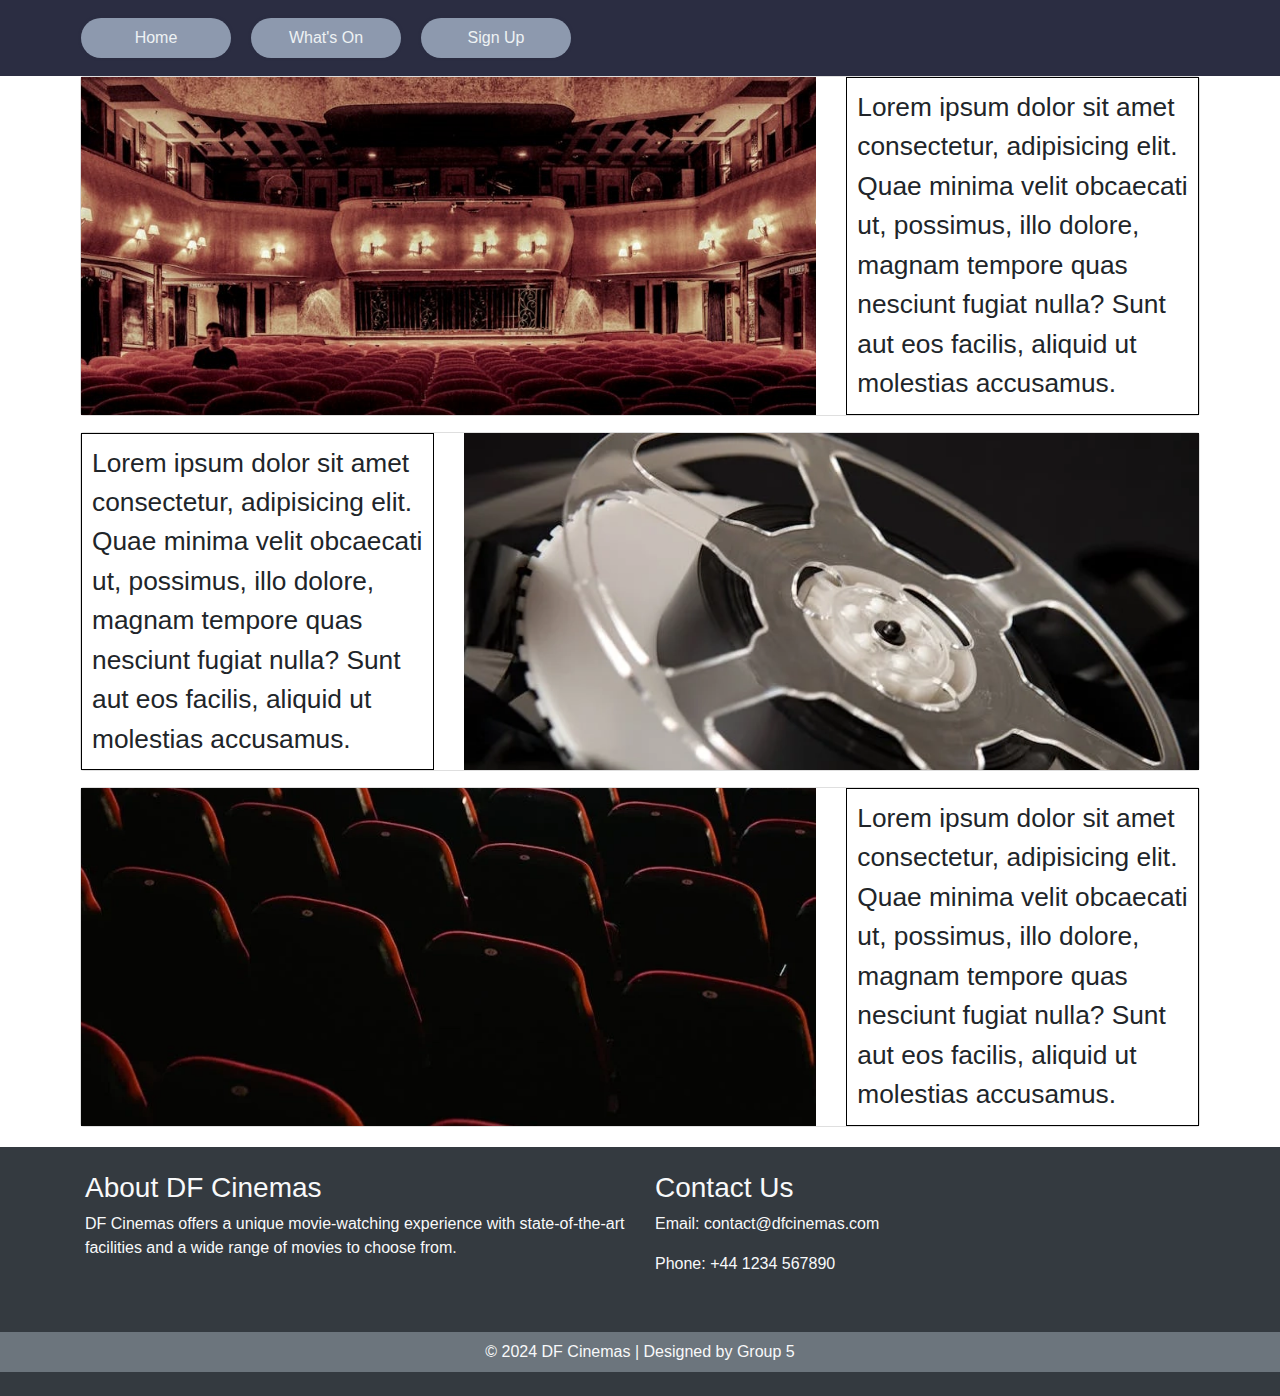
==== index.html @ 93f0f3c1 "Merge branch 'main' of https://github.com/digital-futures-academy-se-2404-a/web-development-hackatho" ====
<!DOCTYPE html>
<html lang="en">
<head>
    <meta charset="UTF-8">
    <meta name="viewport" content="width=device-width, initial-scale=1.0">
    <link rel="stylesheet" href="https://cdn.jsdelivr.net/npm/bootstrap@4.4.1/dist/css/bootstrap.min.css"
        integrity="sha384-Vkoo8x4CGsO3+Hhxv8T/Q5PaXtkKtu6ug5TOeNV6gBiFeWPGFN9MuhOf23Q9Ifjh" crossorigin="anonymous">
    <link rel="stylesheet" href="./styles.css">
    <link rel="stylesheet" href="./style.css">
    <title>Document</title>
</head>
<body>
    <header class="sticky-navbar">
        <div class="container-fluid">
            <nav class="navbar navbar-expand-sm">
                <ul class="navbar-nav">
                    <li class="nav-item"><a class="nav-link" href="index.html">Home</a></li>
                    <li class="nav-item"><a class="nav-link" href="whatson.html">What's On</a></li>
                    <li class="nav-item"><a class="nav-link" href="signup.html">Sign Up</a></li>
                </ul>
            </nav>
        </div>
    </header>
    <div class="card mb-3">
    <div class="row g-0">
      <div class="col-md-8">
        <img src="images/old-cinema1.jpeg" class="img-fluid rounded-start" alt="...">
      </div>
      <div class=" col-md-4">
        <div class="card-body">
          <p class="card-text">Lorem ipsum dolor sit amet consectetur, adipisicing elit. Quae minima velit obcaecati ut, possimus, illo dolore, magnam tempore quas nesciunt fugiat nulla? Sunt aut eos facilis, aliquid ut molestias accusamus.</p>
        </div>
      </div>
    </div>
  </div>
  <div class="card mb-3">
    <div class="row g-0">
      <div class="col-md-4">
        <div class="card-body">
          <p class="card-text">Lorem ipsum dolor sit amet consectetur, adipisicing elit. Quae minima velit obcaecati ut, possimus,
            illo dolore, magnam tempore quas nesciunt fugiat nulla? Sunt aut eos facilis, aliquid ut molestias accusamus.</p>
        </div>
      </div>
      <div class="col-md-8">
        <img src="/images/film.webp" class="img-fluid rounded-start" alt="...">
      </div>
    </div>
  </div>
  <div class="card mb-3">
    <div class="row g-0">
      <div class="col-md-8">
        <img src="/images/seats.webp" class="img-fluid rounded-start" alt="...">
      </div>
      <div class="col-md-4">
        <div class="card-body">
          <p class="card-text">Lorem ipsum dolor sit amet consectetur, adipisicing elit. Quae minima velit obcaecati ut, possimus,
            illo dolore, magnam tempore quas nesciunt fugiat nulla? Sunt aut eos facilis, aliquid ut molestias accusamus.</p>
        </div>
      </div>
    </div>
  </div>
    <footer class="bg-dark text-light py-4">
        <div class="container">
            <div class="row">
                <div class="col-md-6 mb-3">
                    <h3>About DF Cinemas</h3>
                    <p>DF Cinemas offers a unique movie-watching experience with state-of-the-art facilities and a wide
                        range of movies to choose from.</p>
                </div>
                <div class="col-md-6 mb-3">
                    <h3>Contact Us</h3>
                    <p>Email: contact@dfcinemas.com</p>
                    <p>Phone: +44 1234 567890</p>
                    <div class="socials">
                        <a href="#" class="text-light mx-2"><i class="fab fa-facebook-f"></i></a>
                        <a href="#" class="text-light mx-2"><i class="fab fa-twitter"></i></a>
                        <a href="#" class="text-light mx-2"><i class="fab fa-instagram"></i></a>
                        <a href="#" class="text-light mx-2"><i class="fab fa-reddit-alien"></i></a>
                        <a href="#" class="text-light mx-2"><i class="fab fa-tiktok"></i></a>
                    </div>
                </div>
            </div>
        </div>
        <div class="bg-secondary text-center py-2">
            &copy; 2024 DF Cinemas | Designed by Group 5
        </div>
    </footer>

    <script src="https://code.jquery.com/jquery-3.3.1.slim.min.js"></script>
    <script src="https://cdnjs.cloudflare.com/ajax/libs/popper.js/1.14.7/umd/popper.min.js"></script>
</body>

</html>
---- styles.css ----
:root {
  --color-dark-blue: #2b2d42;
  --color-gray: #8d99ae;
  --color-light-gray: #edf2f4;
  --color-bright-red: #ef233c;
  --color-dark-red: #d90429;
}

.card.mb-3 {
  margin-left: 5rem;
  margin-right: 5rem;
}

.card-body {
  border: 1px solid black;
  padding: 10px;
}

.img-fluid.rounded-start {
  height: 200px;
  object-fit: cover;
}

.row.g-0 {
  display: flex;
  flex-direction: row;
  align-items: stretch;
}

.card-body {
  border: 1px solid black;
  padding: 10px;
  height: 100%;
}

.img-fluid.rounded-start {
  height: 100%;
  object-fit: cover;
}

.card-body .card-text {
  font-size: calc(1vw + 1vh + .5vmin);
}
---- style.css ----
* {
    box-sizing: border-box;
}

.sticky-navbar {
    position: sticky;
    top: 0;
    z-index: 1000;
    background-color: #2B2D42;
}

.navbar-nav {
    position: sticky;
    width: 100%;
    max-height: 20%;
    flex-direction: row;
    justify-content: flex-start;
    width: 40%;
    padding: 0px 40px;
}
 .nav-item {
    background-color: #8D99AE;
    flex: 1;
    text-align: center;
    padding: 0px;
    margin: 10px;
    min-width: 150px;
    border-radius: 50px;
    box-shadow: 0 0 3px #2B2D42;
 }
 @media (max-width: 576px) {
     .navbar-nav {
         flex-direction: row;
         justify-content: space-around;
         width: 100%;
     }

     .nav-item {
         flex: 1;
         text-align: center;
         padding:0px;
         margin: 10px;
         min-width: 100px;
     }
 }
.navbar-nav a:link,
.navbar-nav a:visited {
    color: #EDF2F4;
}
 .navbar-nav a:hover {
    background-color: #EF233C;
    border-radius: 50px;
    font-weight: bold;
    color: #EDF2F4;
 }
 a:link , a:visited{
    color: #EDF2F4;
 }


 
/* Custom footer styles */
footer {
    margin-top: 20px;
}

.footer-content .socials a {
    font-size: 24px;
    transition: color 0.3s ease;
}

.footer-content .socials a:hover {
    color: #007bff;
    /* Bootstrap primary color or any color you prefer */
}
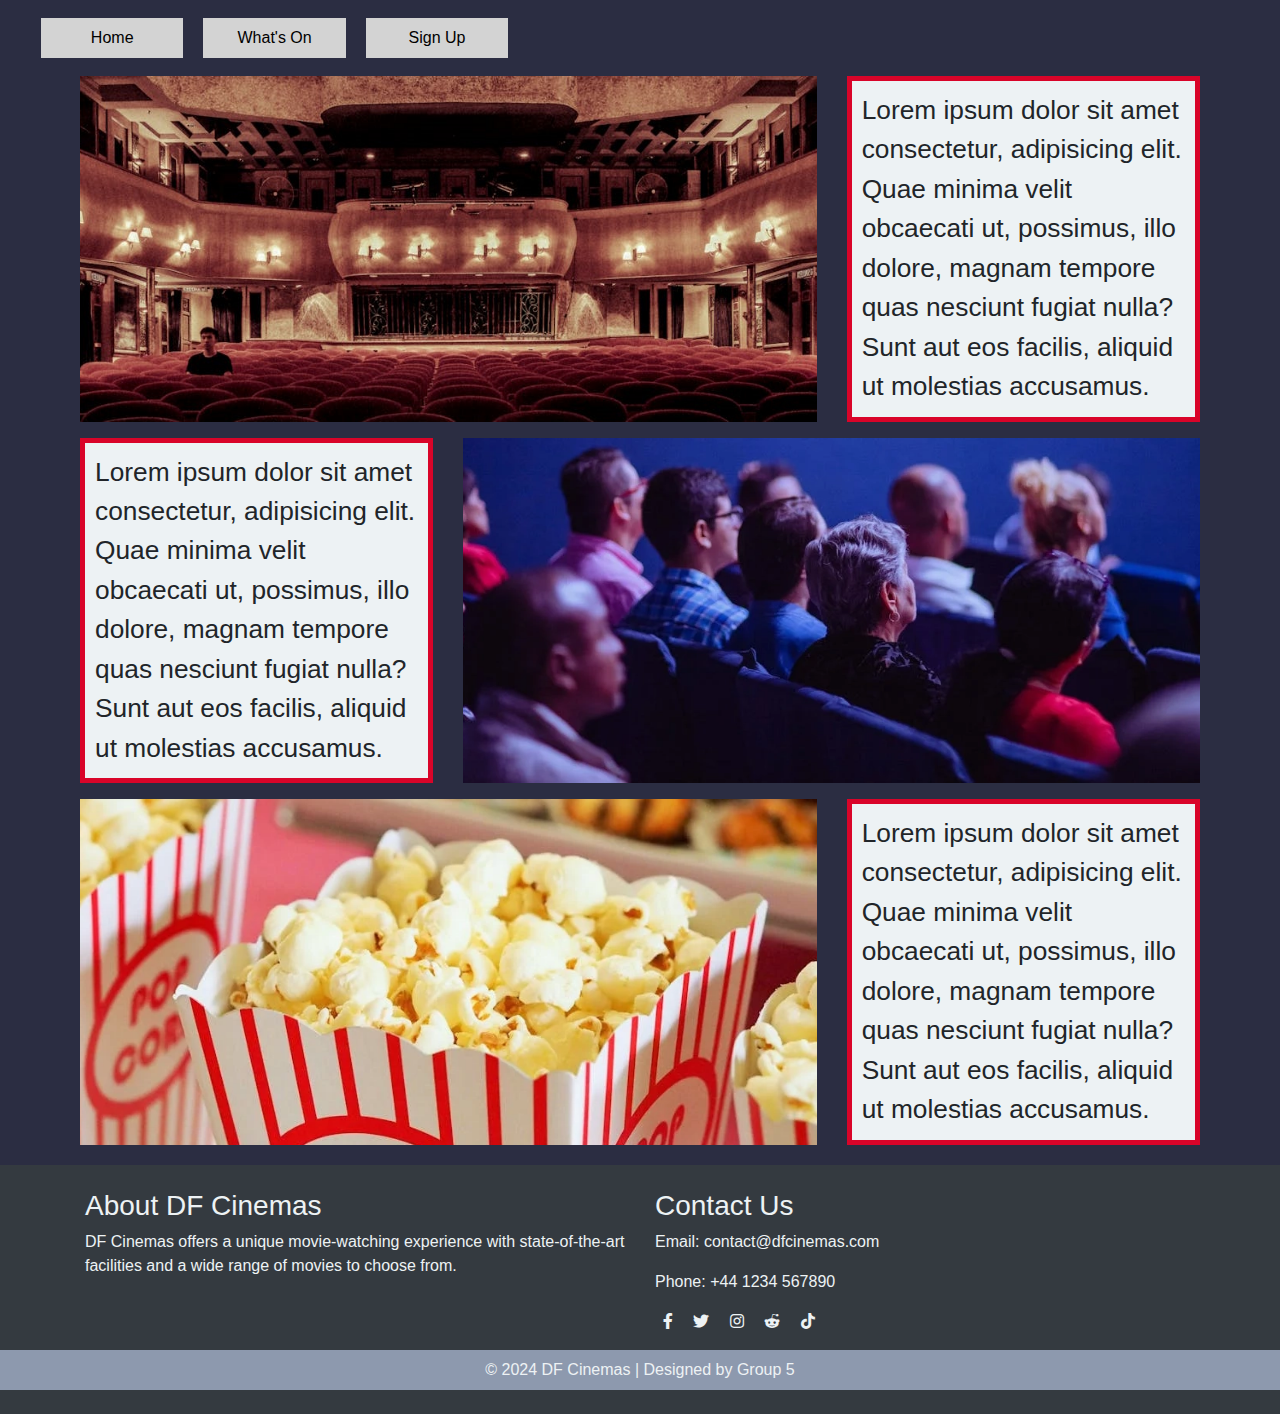
==== commit b8c0b7b2: "footer-style" ====
--- a/index.html
+++ b/index.html
@@ -5,12 +5,13 @@
     <meta name="viewport" content="width=device-width, initial-scale=1.0">
     <link rel="stylesheet" href="https://cdn.jsdelivr.net/npm/bootstrap@4.4.1/dist/css/bootstrap.min.css"
         integrity="sha384-Vkoo8x4CGsO3+Hhxv8T/Q5PaXtkKtu6ug5TOeNV6gBiFeWPGFN9MuhOf23Q9Ifjh" crossorigin="anonymous">
-    <link rel="stylesheet" href="./styles.css">
-    <link rel="stylesheet" href="./style.css">
+    <link rel="stylesheet" href="https://cdnjs.cloudflare.com/ajax/libs/font-awesome/5.15.4/css/all.min.css">
+    <link rel="stylesheet" href="styles.css">
+    <link rel="stylesheet" href="style.css">
     <title>Document</title>
 </head>
 <body>
-    <header class="sticky-navbar">
+    <header>
         <div class="container-fluid">
             <nav class="navbar navbar-expand-sm">
                 <ul class="navbar-nav">
@@ -24,7 +25,7 @@
     <div class="card mb-3">
     <div class="row g-0">
       <div class="col-md-8">
-        <img src="images/old-cinema1.jpeg" class="img-fluid rounded-start" alt="...">
+        <img src="/images/pexels-photo-109669.jpeg" class="img-fluid rounded-start" alt="...">
       </div>
       <div class=" col-md-4">
         <div class="card-body">
@@ -42,14 +43,14 @@
         </div>
       </div>
       <div class="col-md-8">
-        <img src="/images/film.webp" class="img-fluid rounded-start" alt="...">
+        <img src="/images/pexels-photo-2774556.webp" class="img-fluid rounded-start" alt="...">
       </div>
     </div>
   </div>
   <div class="card mb-3">
     <div class="row g-0">
       <div class="col-md-8">
-        <img src="/images/seats.webp" class="img-fluid rounded-start" alt="...">
+        <img src="/images/popcorn-movie-party-entertainment.webp" class="img-fluid rounded-start" alt="...">
       </div>
       <div class="col-md-4">
         <div class="card-body">
@@ -88,6 +89,7 @@
 
     <script src="https://code.jquery.com/jquery-3.3.1.slim.min.js"></script>
     <script src="https://cdnjs.cloudflare.com/ajax/libs/popper.js/1.14.7/umd/popper.min.js"></script>
-</body>
+    <script src="https://stackpath.bootstrapcdn.com/bootstrap/4.4.1/js/bootstrap.min.js"></script>
+  </body>
 
 </html>--- a/styles.css
+++ b/styles.css
@@ -6,14 +6,15 @@
   --color-dark-red: #d90429;
 }
 
+body {
+  background-color: var(--color-dark-blue);
+}
+
+
 .card.mb-3 {
   margin-left: 5rem;
   margin-right: 5rem;
-}
-
-.card-body {
-  border: 1px solid black;
-  padding: 10px;
+  border: none;
 }
 
 .img-fluid.rounded-start {
@@ -25,12 +26,14 @@
   display: flex;
   flex-direction: row;
   align-items: stretch;
+  background-color: var(--color-dark-blue);
 }
 
 .card-body {
-  border: 1px solid black;
+  border: 5px solid var(--color-dark-red);
   padding: 10px;
   height: 100%;
+  background-color: var(--color-light-gray);
 }
 
 .img-fluid.rounded-start {
@@ -40,4 +43,5 @@
 
 .card-body .card-text {
   font-size: calc(1vw + 1vh + .5vmin);
+  color: var(--color-dark-gray);
 }--- a/style.css
+++ b/style.css
@@ -2,31 +2,20 @@
     box-sizing: border-box;
 }
 
-.sticky-navbar {
-    position: sticky;
-    top: 0;
-    z-index: 1000;
-    background-color: #2B2D42;
-}
-
 .navbar-nav {
-    position: sticky;
     width: 100%;
     max-height: 20%;
     flex-direction: row;
-    justify-content: flex-start;
+    justify-content: space-around;
     width: 40%;
-    padding: 0px 40px;
 }
  .nav-item {
-    background-color: #8D99AE;
+    background-color: lightgrey;
     flex: 1;
     text-align: center;
     padding: 0px;
     margin: 10px;
-    min-width: 150px;
-    border-radius: 50px;
-    box-shadow: 0 0 3px #2B2D42;
+    
  }
  @media (max-width: 576px) {
      .navbar-nav {
@@ -40,36 +29,54 @@
          text-align: center;
          padding:0px;
          margin: 10px;
-         min-width: 100px;
      }
  }
-.navbar-nav a:link,
-.navbar-nav a:visited {
-    color: #EDF2F4;
-}
- .navbar-nav a:hover {
-    background-color: #EF233C;
-    border-radius: 50px;
+
+ a:link {
+    color: black;
+ }
+ a:visited {
+    color: white;
+    background-color: darkgray;
     font-weight: bold;
-    color: #EDF2F4;
  }
- a:link , a:visited{
-    color: #EDF2F4;
+ a:hover {
+    color: pink;
+    background-color: grey;
  }
 
-
- 
 /* Custom footer styles */
 footer {
     margin-top: 20px;
+    background: #2B2D42;
+    /* Dark Blue for the footer background */
+    color: #EDF2F4;
+    /* Very Light Blue for the text color */
 }
 
 .footer-content .socials a {
     font-size: 24px;
     transition: color 0.3s ease;
+    color: #EF233C;
+    /* Very Light Blue for the social icons */
 }
 
 .footer-content .socials a:hover {
-    color: #007bff;
-    /* Bootstrap primary color or any color you prefer */
+    color: #EF233C;
+    /* Red for the social icons on hover */
+}
+
+.bg-secondary {
+    background: #8D99AE !important;
+    /* Light Blue for the secondary background */
+}
+
+.text-light {
+    color: #EDF2F4 !important;
+    /* Very Light Blue for light text */
+}
+
+.text-dark {
+    color: #2B2D42 !important;
+    /* Dark Blue for dark text */
 }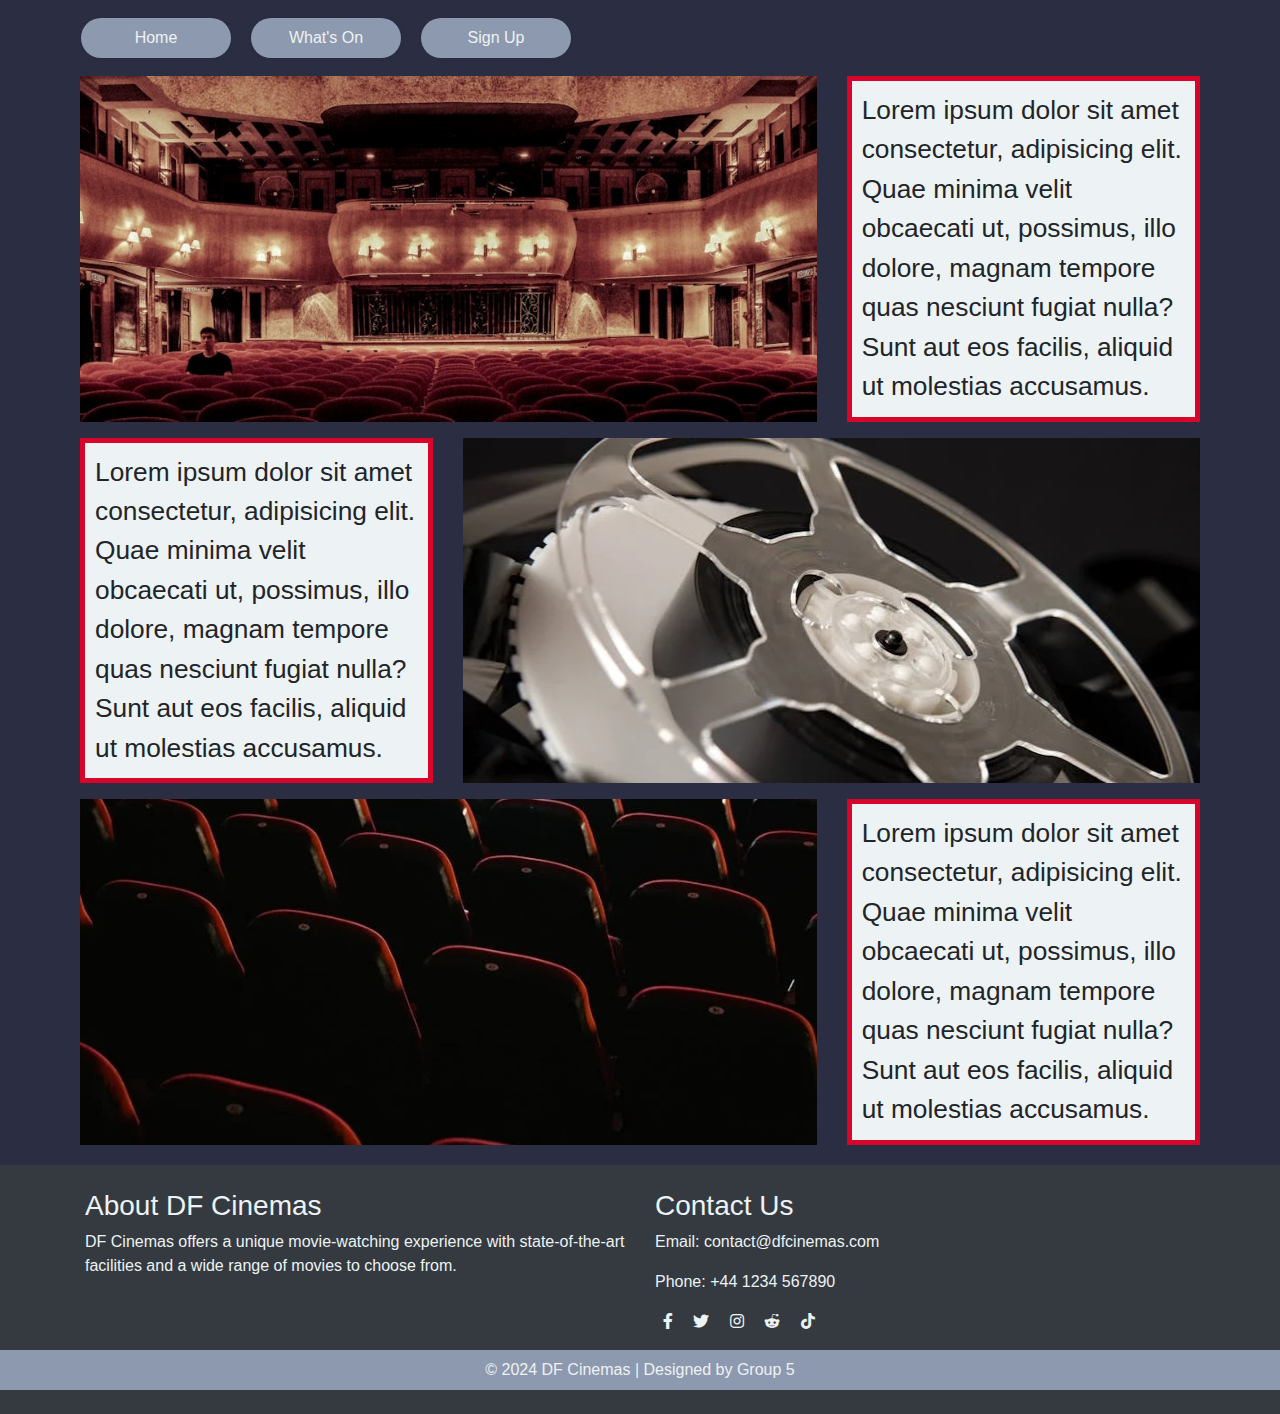
==== commit a228992a: "footer-style" ====
--- a/index.html
+++ b/index.html
@@ -11,7 +11,7 @@
     <title>Document</title>
 </head>
 <body>
-    <header>
+    <header class="sticky-navbar">
         <div class="container-fluid">
             <nav class="navbar navbar-expand-sm">
                 <ul class="navbar-nav">
@@ -25,7 +25,7 @@
     <div class="card mb-3">
     <div class="row g-0">
       <div class="col-md-8">
-        <img src="/images/pexels-photo-109669.jpeg" class="img-fluid rounded-start" alt="...">
+        <img src="images/old-cinema1.jpeg" class="img-fluid rounded-start" alt="...">
       </div>
       <div class=" col-md-4">
         <div class="card-body">
@@ -43,14 +43,14 @@
         </div>
       </div>
       <div class="col-md-8">
-        <img src="/images/pexels-photo-2774556.webp" class="img-fluid rounded-start" alt="...">
+        <img src="/images/film.webp" class="img-fluid rounded-start" alt="...">
       </div>
     </div>
   </div>
   <div class="card mb-3">
     <div class="row g-0">
       <div class="col-md-8">
-        <img src="/images/popcorn-movie-party-entertainment.webp" class="img-fluid rounded-start" alt="...">
+        <img src="/images/seats.webp" class="img-fluid rounded-start" alt="...">
       </div>
       <div class="col-md-4">
         <div class="card-body">
--- a/style.css
+++ b/style.css
@@ -2,20 +2,31 @@
     box-sizing: border-box;
 }
 
+.sticky-navbar {
+    position: sticky;
+    top: 0;
+    z-index: 1000;
+    background-color: #2B2D42;
+}
+
 .navbar-nav {
+    position: sticky;
     width: 100%;
     max-height: 20%;
     flex-direction: row;
-    justify-content: space-around;
+    justify-content: flex-start;
     width: 40%;
+    padding: 0px 40px;
 }
  .nav-item {
-    background-color: lightgrey;
+    background-color: #8D99AE;
     flex: 1;
     text-align: center;
     padding: 0px;
     margin: 10px;
-    
+    min-width: 150px;
+    border-radius: 50px;
+    box-shadow: 0 0 3px #2B2D42;
  }
  @media (max-width: 576px) {
      .navbar-nav {
@@ -29,21 +40,24 @@
          text-align: center;
          padding:0px;
          margin: 10px;
+         min-width: 100px;
      }
  }
+.navbar-nav a:link,
+.navbar-nav a:visited {
+    color: #EDF2F4;
+}
+ .navbar-nav a:hover {
+    background-color: #EF233C;
+    border-radius: 50px;
+    font-weight: bold;
+    color: #EDF2F4;
+ }
+ a:link , a:visited{
+    color: #EDF2F4;
+ }
 
- a:link {
-    color: black;
- }
- a:visited {
-    color: white;
-    background-color: darkgray;
-    font-weight: bold;
- }
- a:hover {
-    color: pink;
-    background-color: grey;
- }
+
 
 /* Custom footer styles */
 footer {
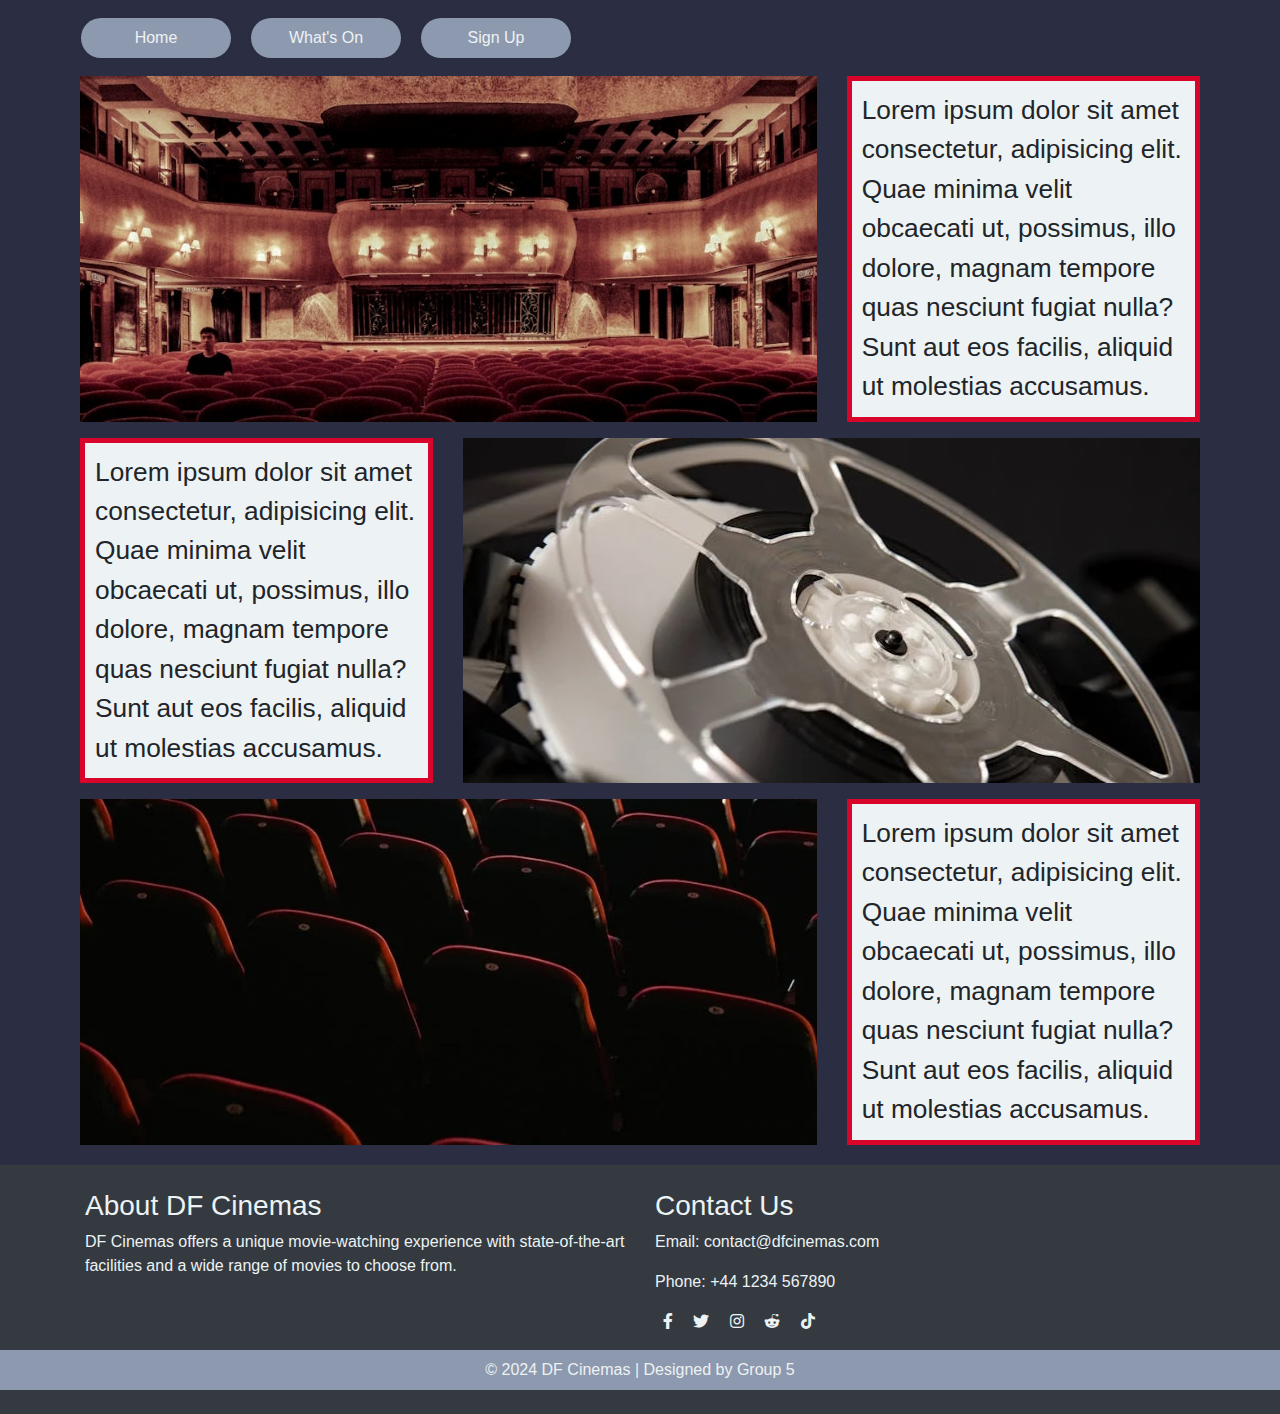
==== commit 724b2252: "consolidate styles" ====
--- a/index.html
+++ b/index.html
@@ -7,7 +7,6 @@
         integrity="sha384-Vkoo8x4CGsO3+Hhxv8T/Q5PaXtkKtu6ug5TOeNV6gBiFeWPGFN9MuhOf23Q9Ifjh" crossorigin="anonymous">
     <link rel="stylesheet" href="https://cdnjs.cloudflare.com/ajax/libs/font-awesome/5.15.4/css/all.min.css">
     <link rel="stylesheet" href="styles.css">
-    <link rel="stylesheet" href="style.css">
     <title>Document</title>
 </head>
 <body>
@@ -22,6 +21,9 @@
             </nav>
         </div>
     </header>
+    <div class="bodycontainer">
+
+    
     <div class="card mb-3">
     <div class="row g-0">
       <div class="col-md-8">
@@ -60,32 +62,34 @@
       </div>
     </div>
   </div>
-    <footer class="bg-dark text-light py-4">
-        <div class="container">
+  </div>
+        <footer class="bg-dark text-light py-4">
+          <div class="container">
             <div class="row">
-                <div class="col-md-6 mb-3">
-                    <h3>About DF Cinemas</h3>
-                    <p>DF Cinemas offers a unique movie-watching experience with state-of-the-art facilities and a wide
-                        range of movies to choose from.</p>
+              <div class="col-md-6 mb-3">
+                <h3>About DF Cinemas</h3>
+                <p>DF Cinemas offers a unique movie-watching experience with state-of-the-art facilities and a wide
+                  range of movies to choose from.</p>
+              </div>
+              <div class="col-md-6 mb-3">
+                <h3>Contact Us</h3>
+                <p>Email: contact@dfcinemas.com</p>
+                <p>Phone: +44 1234 567890</p>
+                <div class="socials">
+                  <a href="#" class="text-light mx-2"><i class="fab fa-facebook-f"></i></a>
+                  <a href="#" class="text-light mx-2"><i class="fab fa-twitter"></i></a>
+                  <a href="#" class="text-light mx-2"><i class="fab fa-instagram"></i></a>
+                  <a href="#" class="text-light mx-2"><i class="fab fa-reddit-alien"></i></a>
+                  <a href="#" class="text-light mx-2"><i class="fab fa-tiktok"></i></a>
                 </div>
-                <div class="col-md-6 mb-3">
-                    <h3>Contact Us</h3>
-                    <p>Email: contact@dfcinemas.com</p>
-                    <p>Phone: +44 1234 567890</p>
-                    <div class="socials">
-                        <a href="#" class="text-light mx-2"><i class="fab fa-facebook-f"></i></a>
-                        <a href="#" class="text-light mx-2"><i class="fab fa-twitter"></i></a>
-                        <a href="#" class="text-light mx-2"><i class="fab fa-instagram"></i></a>
-                        <a href="#" class="text-light mx-2"><i class="fab fa-reddit-alien"></i></a>
-                        <a href="#" class="text-light mx-2"><i class="fab fa-tiktok"></i></a>
-                    </div>
-                </div>
+              </div>
             </div>
-        </div>
-        <div class="bg-secondary text-center py-2">
+          </div>
+          <div class="bg-secondary text-center py-2">
             &copy; 2024 DF Cinemas | Designed by Group 5
-        </div>
-    </footer>
+          </div>
+        </footer>
+
 
     <script src="https://code.jquery.com/jquery-3.3.1.slim.min.js"></script>
     <script src="https://cdnjs.cloudflare.com/ajax/libs/popper.js/1.14.7/umd/popper.min.js"></script>
--- a/styles.css
+++ b/styles.css
@@ -6,10 +6,173 @@
   --color-dark-red: #d90429;
 }
 
+* {
+
+  box-sizing: border-box;
+
+}
+
+.sticky-navbar {
+  position: sticky;
+  top: 0;
+  z-index: 1000;
+  background-color: #2b2d42;
+}
+
+.navbar-nav {
+  position: sticky;
+  width: 100%;
+  max-height: 20%;
+  flex-direction: row;
+  justify-content: flex-start;
+  width: 40%;
+  padding: 0px 40px;
+}
+
+.nav-item {
+  background-color: #8d99ae;
+  flex: 1;
+  text-align: center;
+  padding: 0px;
+  margin: 10px;
+  min-width: 150px;
+  border-radius: 50px;
+  box-shadow: 0 0 3px #2b2d42;
+}
+
+@media (max-width: 576px) {
+  .navbar-nav {
+    flex-direction: row;
+    justify-content: space-around;
+    width: 100%;
+  }
+
+  .nav-item {
+    flex: 1;
+    text-align: center;
+    padding: 0px;
+    margin: 10px;
+    min-width: 100px;
+  }
+}
+
+.navbar-nav a:link,
+.navbar-nav a:visited {
+  color: #edf2f4;
+}
+
+.navbar-nav a:hover {
+  background-color: #ef233c;
+  border-radius: 50px;
+  font-weight: bold;
+  color: #edf2f4;
+}
+
+a:link,
+a:visited {
+  color: #edf2f4;
+}
+
 body {
   background-color: var(--color-dark-blue);
 }
 
+@media (max-width: 576px) {
+
+  .container,
+  .container-fluid {
+    padding-left: 2rem;
+    padding-right: 2rem;
+  }
+
+  .card.mb-3,
+  .card.mb-3 * {
+    margin-left: 0px;
+    margin-right: 0px;
+    padding-left: 0px;
+    padding-right: 0px;
+  }
+
+  .row>[class^='col-'] {
+    padding-left: 0px;
+    padding-right: 0px;
+  }
+}
+
+form label {
+  color: var(--color-gray);
+}
+
+.row {
+  display: flex;
+  justify-content: space-between;
+  align-items: flex-start;
+}
+
+form {
+  margin-top: 30px !important;
+}
+
+/* Custom footer styles */
+footer {
+  margin-top: 20px;
+}
+
+.footer-content .socials a {
+  font-size: 24px;
+  transition: color 0.3s ease;
+}
+
+.footer-content .socials a:hover {
+  color: #007bff;
+  /* Bootstrap primary color or any color you prefer */
+}
+
+.error {
+  color: rgb(255, 0, 0);
+}
+
+input {
+  border-radius: 5px;
+  border: 1.5px solid #8d99ae;
+}
+
+
+/* Custom footer styles */
+footer {
+  margin-top: 20px;
+  background: #2B2D42;
+  /* Dark Blue for the footer background */
+  color: #EDF2F4;
+  /* Very Light Blue for the text color */
+}
+
+.footer-content .socials a {
+  font-size: 24px;
+  transition: color 0.3s ease;
+  color: #EF233C;
+  /* Very Light Blue for the social icons */
+}
+
+.footer-content .socials a:hover {
+  color: #EF233C;
+  /* Red for the social icons on hover */
+}
+
+.bg-secondary {
+  background: #8D99AE !important;
+  /* Light Blue for the secondary background */
+}
+
+.text-light {
+  color: #EDF2F4 !important;
+  /* Very Light Blue for light text */
+}
+
+.text-dark {
+  color: #2B2D42 !important;
+  /* Dark Blue for dark text */
+}
 
 .card.mb-3 {
   margin-left: 5rem;
@@ -44,4 +207,4 @@
 .card-body .card-text {
   font-size: calc(1vw + 1vh + .5vmin);
   color: var(--color-dark-gray);
-}+}
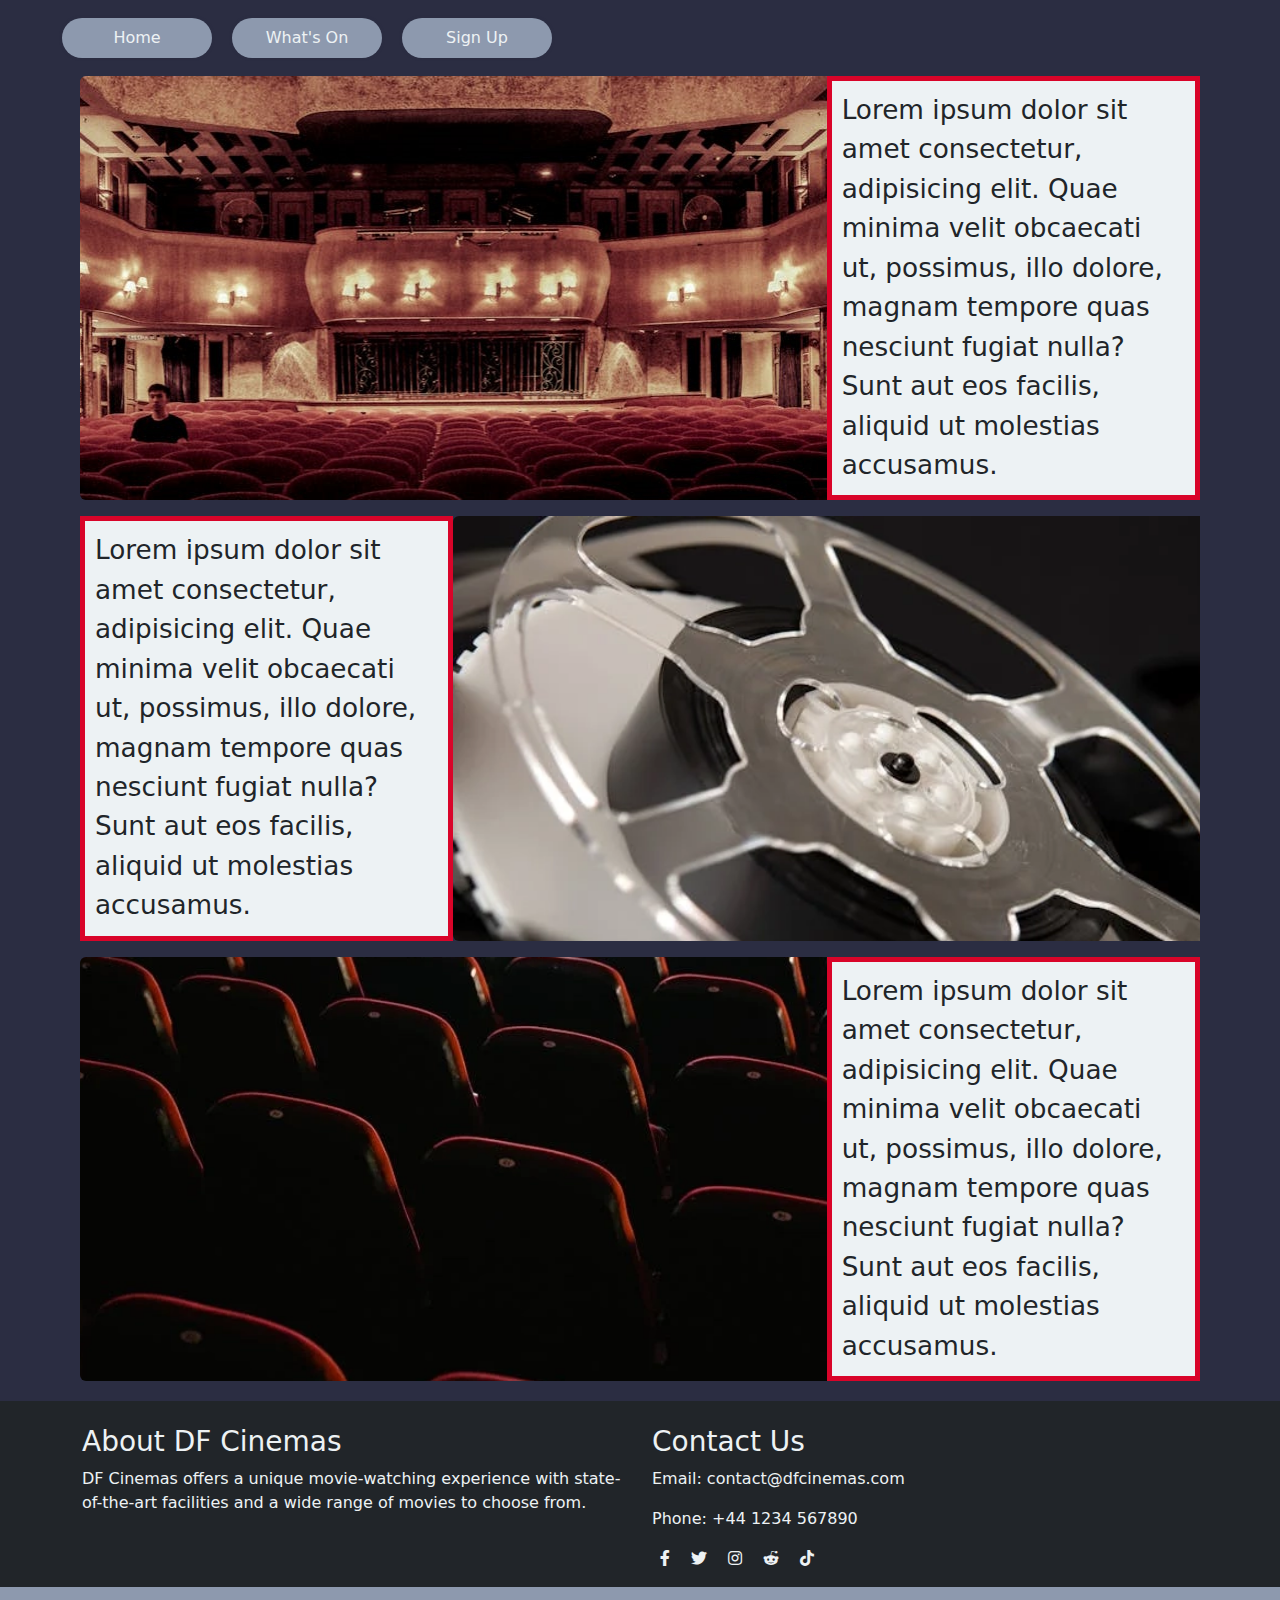
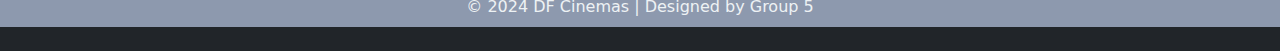
==== commit a00dee0d: "consolidate scripts" ====
--- a/index.html
+++ b/index.html
@@ -3,11 +3,16 @@
 <head>
     <meta charset="UTF-8">
     <meta name="viewport" content="width=device-width, initial-scale=1.0">
-    <link rel="stylesheet" href="https://cdn.jsdelivr.net/npm/bootstrap@4.4.1/dist/css/bootstrap.min.css"
-        integrity="sha384-Vkoo8x4CGsO3+Hhxv8T/Q5PaXtkKtu6ug5TOeNV6gBiFeWPGFN9MuhOf23Q9Ifjh" crossorigin="anonymous">
+    <link href="https://cdn.jsdelivr.net/npm/bootstrap@5.3.3/dist/css/bootstrap.min.css" rel="stylesheet"
+      integrity="sha384-QWTKZyjpPEjISv5WaRU9OFeRpok6YctnYmDr5pNlyT2bRjXh0JMhjY6hW+ALEwIH" crossorigin="anonymous" />
+    <script src="https://cdn.jsdelivr.net/npm/bootstrap@5.3.3/dist/js/bootstrap.bundle.min.js"
+      integrity="sha384-YvpcrYf0tY3lHB60NNkmXc5s9fDVZLESaAA55NDzOxhy9GkcIdslK1eN7N6jIeHz" crossorigin="anonymous"></script>
     <link rel="stylesheet" href="https://cdnjs.cloudflare.com/ajax/libs/font-awesome/5.15.4/css/all.min.css">
+        <link href="https://stackpath.bootstrapcdn.com/bootstrap/5.3.3/css/bootstrap.min.css" rel="stylesheet">
+        <script src="https://cdnjs.cloudflare.com/ajax/libs/popper.js/2.11.6/umd/popper.min.js"></script>
+        <script src="https://stackpath.bootstrapcdn.com/bootstrap/5.3.3/js/bootstrap.min.js"></script>
     <link rel="stylesheet" href="styles.css">
-    <title>Document</title>
+    <title>Cinema</title>
 </head>
 <body>
     <header class="sticky-navbar">
@@ -91,9 +96,6 @@
         </footer>
 
 
-    <script src="https://code.jquery.com/jquery-3.3.1.slim.min.js"></script>
-    <script src="https://cdnjs.cloudflare.com/ajax/libs/popper.js/1.14.7/umd/popper.min.js"></script>
-    <script src="https://stackpath.bootstrapcdn.com/bootstrap/4.4.1/js/bootstrap.min.js"></script>
   </body>
 
 </html>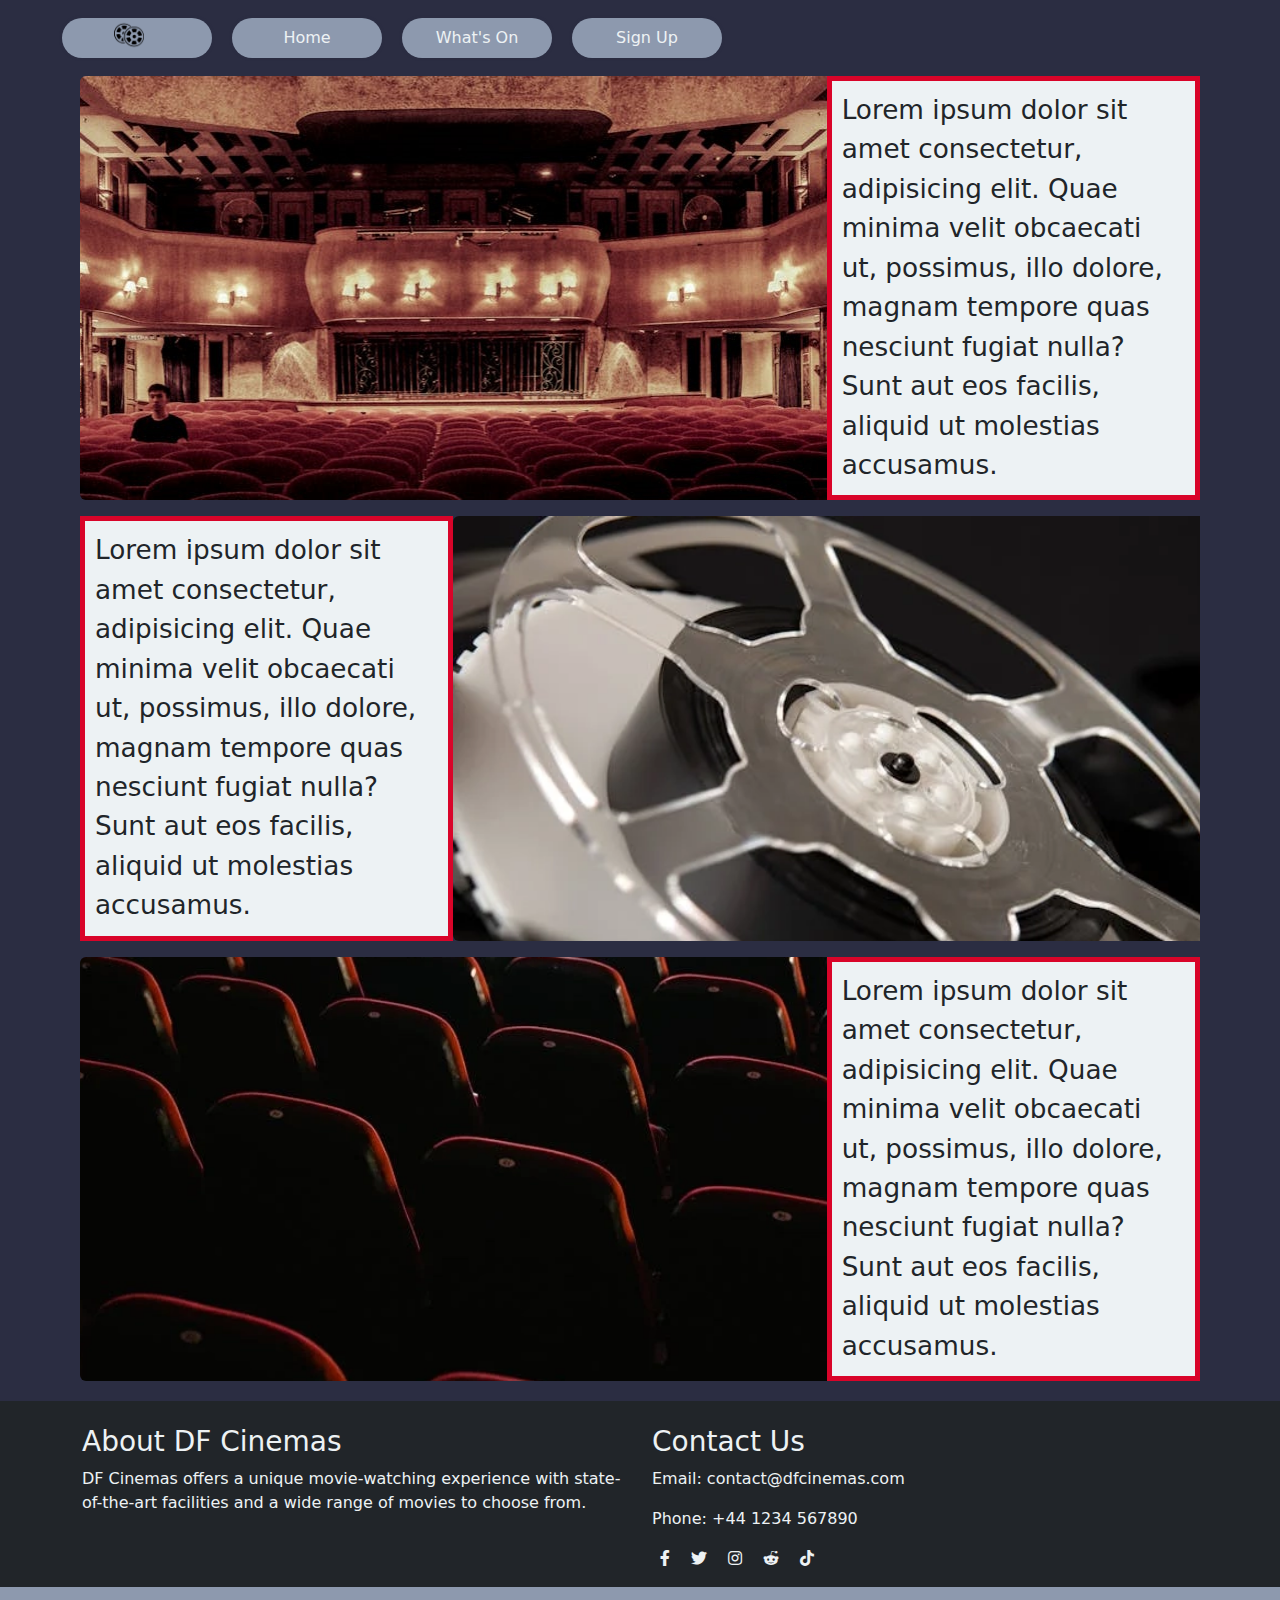
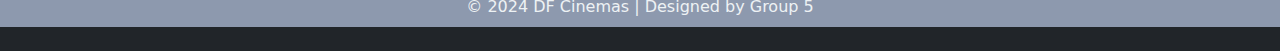
==== commit 30531e18: "add logo to navbar" ====
--- a/index.html
+++ b/index.html
@@ -19,6 +19,9 @@
         <div class="container-fluid">
             <nav class="navbar navbar-expand-sm">
                 <ul class="navbar-nav">
+                    <li class="nav-item"><a class="navbar-brand" href="#">
+                      <img src="images/logo.png" width="30" height="30" alt="logo" href = "index.html">
+                    </a></li>
                     <li class="nav-item"><a class="nav-link" href="index.html">Home</a></li>
                     <li class="nav-item"><a class="nav-link" href="whatson.html">What's On</a></li>
                     <li class="nav-item"><a class="nav-link" href="signup.html">Sign Up</a></li>
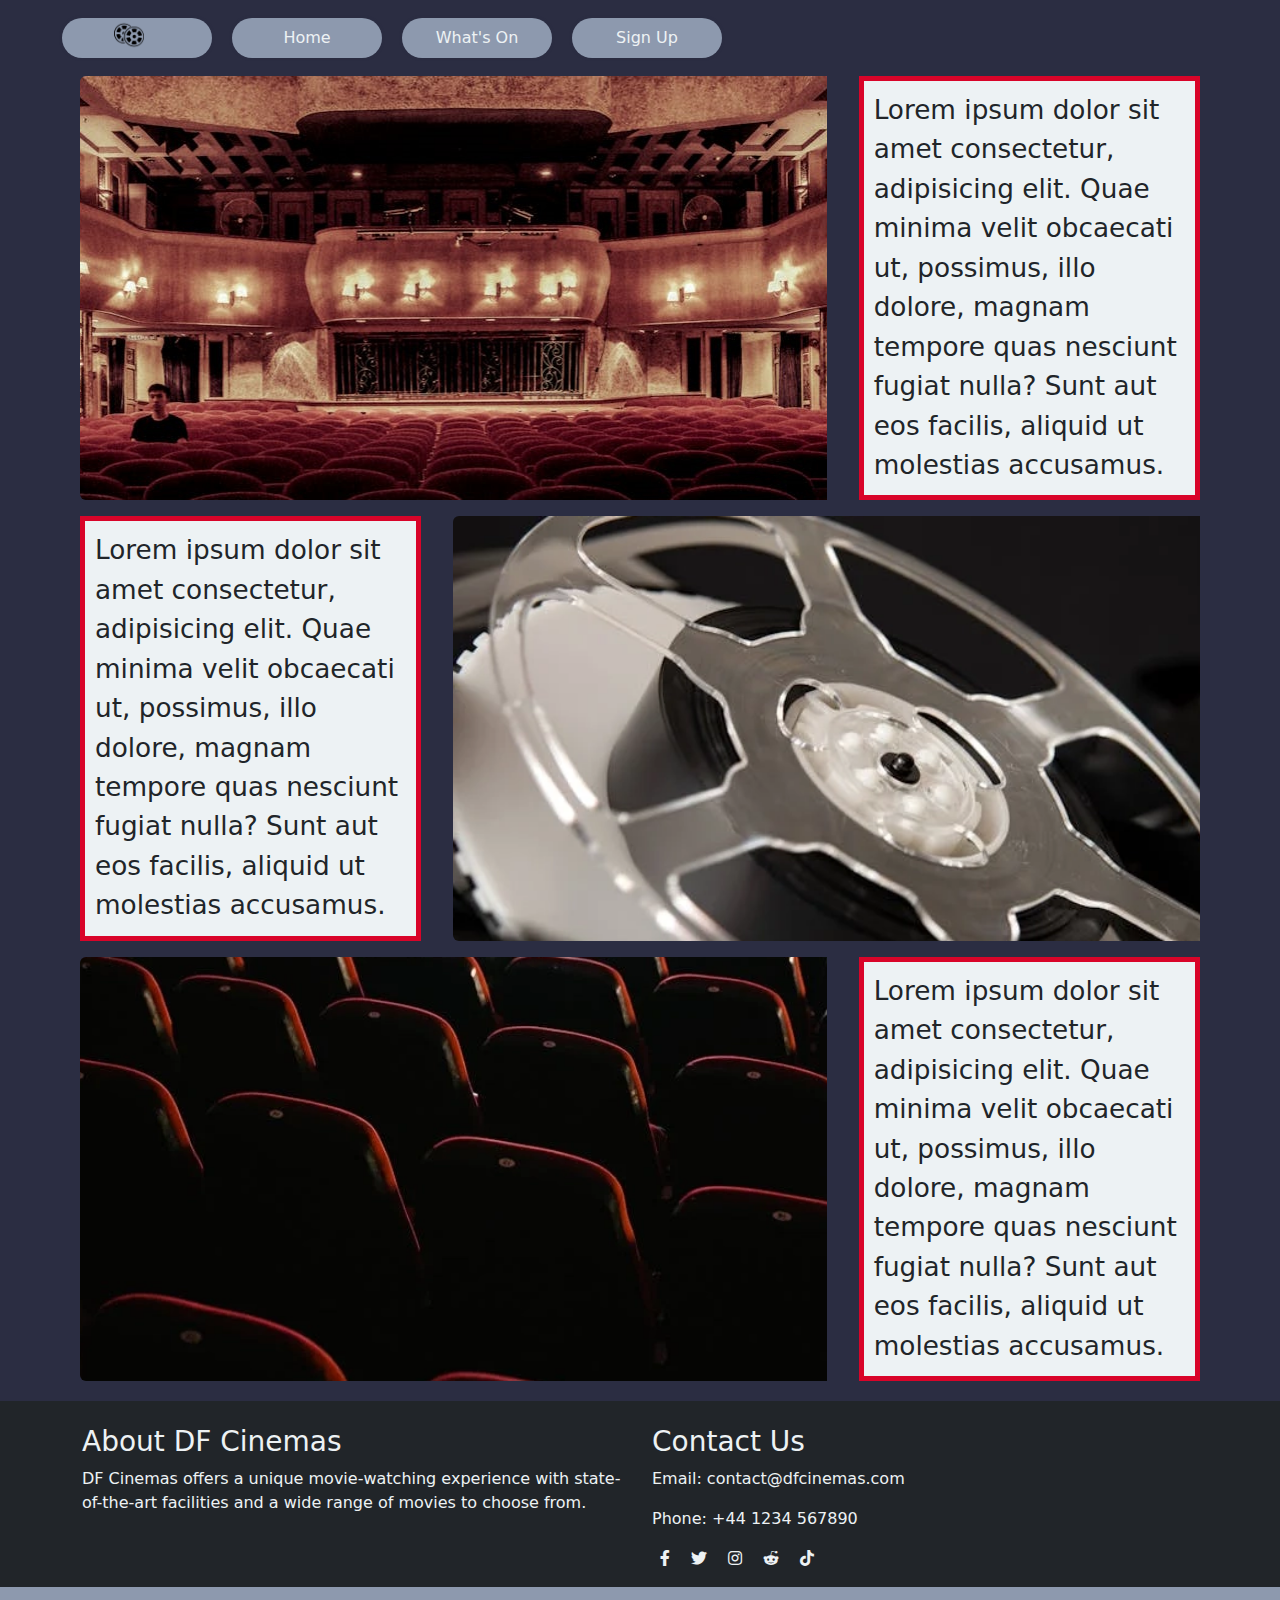
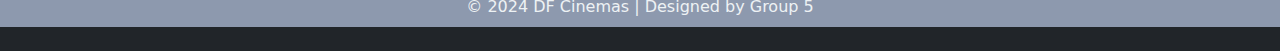
==== commit 0436da28: "add margin between text on home" ====
--- a/index.html
+++ b/index.html
@@ -19,8 +19,8 @@
         <div class="container-fluid">
             <nav class="navbar navbar-expand-sm">
                 <ul class="navbar-nav">
-                    <li class="nav-item"><a class="navbar-brand" href="#">
-                      <img src="images/logo.png" width="30" height="30" alt="logo" href = "index.html">
+                    <li class="nav-item"><a class="navbar-brand" href ="index.html">
+                      <img src="images/logo.png" width="30" height="30" alt="logo" >
                     </a></li>
                     <li class="nav-item"><a class="nav-link" href="index.html">Home</a></li>
                     <li class="nav-item"><a class="nav-link" href="whatson.html">What's On</a></li>
@@ -38,7 +38,7 @@
         <img src="images/old-cinema1.jpeg" class="img-fluid rounded-start" alt="...">
       </div>
       <div class=" col-md-4">
-        <div class="card-body">
+        <div class="card-body" id="cbleft">
           <p class="card-text">Lorem ipsum dolor sit amet consectetur, adipisicing elit. Quae minima velit obcaecati ut, possimus, illo dolore, magnam tempore quas nesciunt fugiat nulla? Sunt aut eos facilis, aliquid ut molestias accusamus.</p>
         </div>
       </div>
@@ -47,7 +47,7 @@
   <div class="card mb-3">
     <div class="row g-0">
       <div class="col-md-4">
-        <div class="card-body">
+        <div class="card-body" id="cbright">
           <p class="card-text">Lorem ipsum dolor sit amet consectetur, adipisicing elit. Quae minima velit obcaecati ut, possimus,
             illo dolore, magnam tempore quas nesciunt fugiat nulla? Sunt aut eos facilis, aliquid ut molestias accusamus.</p>
         </div>
@@ -63,7 +63,7 @@
         <img src="/images/seats.webp" class="img-fluid rounded-start" alt="...">
       </div>
       <div class="col-md-4">
-        <div class="card-body">
+        <div class="card-body" id="cbleft">
           <p class="card-text">Lorem ipsum dolor sit amet consectetur, adipisicing elit. Quae minima velit obcaecati ut, possimus,
             illo dolore, magnam tempore quas nesciunt fugiat nulla? Sunt aut eos facilis, aliquid ut molestias accusamus.</p>
         </div>
--- a/styles.css
+++ b/styles.css
@@ -199,6 +199,16 @@
   background-color: var(--color-light-gray);
 }
 
+#cbleft {
+  margin-left: 2rem;
+
+}
+
+#cbright {
+  margin-right: 2rem;
+
+}
+
 .img-fluid.rounded-start {
   height: 100%;
   object-fit: cover;
@@ -208,3 +218,12 @@
   font-size: calc(1vw + 1vh + .5vmin);
   color: var(--color-dark-gray);
 }
+
+.image-holder {
+  max-width: 500px;
+  --bs-aspect-ratio: 40%;
+}
+
+#sign-up-form {
+  max-width: 500px;
+}